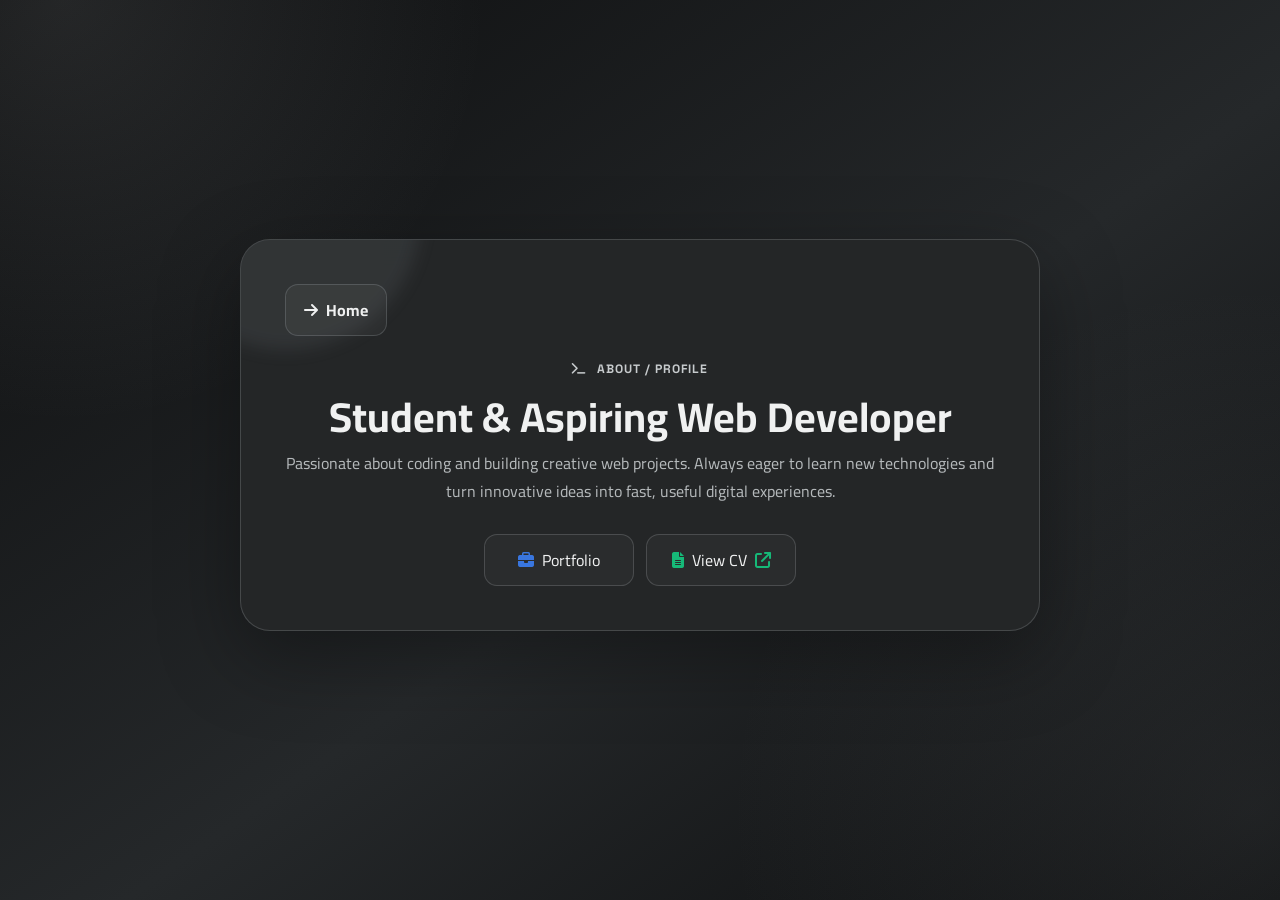
==== about.html @ c1584860 "Update profile navigation and mobile layout Co-authored-by: Copilot <223556219+Copilot@users.noreply" ====
<!DOCTYPE html>
<html lang="en" dir="ltr">
<head>
    <meta charset="UTF-8">
    <meta name="viewport" content="width=device-width, initial-scale=1.0">
    <title>About / Profile | Zeyad</title>
    <link rel="stylesheet" href="CSS/style.css">
    <link rel="stylesheet" href="https://cdnjs.cloudflare.com/ajax/libs/font-awesome/6.5.2/css/all.min.css">
</head>
<body>
    <main class="content-page about-page">
        <nav class="navigation-buttons">
            <a href="index.html" class="outline-button"><i class="fa-solid fa-arrow-right"></i> Home</a>
        </nav>

        <div class="section-label about-page-label"><i class="fa-solid fa-terminal" aria-hidden="true"></i><span>ABOUT / PROFILE</span></div>
        <h1>Student &amp; Aspiring Web Developer</h1>
        <p class="page-description">Passionate about coding and building creative web projects. Always eager to learn new technologies and turn innovative ideas into fast, useful digital experiences.</p>

        <div class="about-resources" aria-label="Profile resources">
            <a href="portfolio.html" class="resource-link portfolio"><i class="fa-solid fa-briefcase" aria-hidden="true"></i><span>Portfolio</span></a>
            <a href="https://drive.google.com/file/d/14Onugwz52g9S6gWUHiZJ5jE6jb5gNb1u/view?usp=sharing" class="resource-link cv" target="_blank" rel="noopener noreferrer">
                <i class="fa-solid fa-file-lines" aria-hidden="true"></i><span>View CV</span><i class="fa-solid fa-arrow-up-right-from-square" aria-hidden="true"></i>
            </a>
        </div>
    </main>
</body>
</html>
---- CSS/style.css ----
@import url("https://fonts.googleapis.com/css2?family=Cairo:wght@400;500;600;700;800&family=Space+Grotesk:wght@500;600;700&display=swap");

:root {
    --bg: #0d0e0f;
    --surface: rgba(37, 39, 40, .96);
    --surface-2: #292c2e;
    --ink: #f0f1f1;
    --muted: #b5b9bb;
    --line: rgba(201, 205, 207, .2);
    --cyan: #c7cbcd;
    --blue: #777d81;
    --green: #a6afb2;
    --shadow: 0 25px 80px rgba(0, 0, 0, .35);
}

* { box-sizing: border-box; margin: 0; padding: 0; }
body {
    min-height: 100vh;
    padding: 24px 14px 60px;
    color: var(--ink);
    font-family: "Cairo", sans-serif;
    background: var(--bg);
    background-image: radial-gradient(circle at 5% 0%, rgba(199, 203, 205, .12), transparent 28%), radial-gradient(circle at 98% 90%, rgba(119, 125, 129, .16), transparent 35%), linear-gradient(145deg, #0d0e0f, #25282a 55%, #0d0e0f);
}
button, a, input { font: inherit; }
a { text-decoration: none; }
.profile-page, .content-page {
    width: 100%; max-width: 860px; margin: auto; padding: clamp(24px, 6vw, 64px);
    text-align: center; background: var(--surface); border: 1px solid var(--line); border-radius: 30px;
    box-shadow: var(--shadow); backdrop-filter: blur(18px); position: relative; overflow: hidden;
    animation: page-enter .7s cubic-bezier(.22, 1, .36, 1) both;
}
@keyframes page-enter {
    from { opacity: 0; transform: translateY(34px) scale(.98); }
    to { opacity: 1; transform: translateY(0) scale(1); }
}
.profile-page::before, .content-page::before { content: ""; position: absolute; width: 270px; height: 270px; border-radius: 50%; top: -160px; left: -90px; background: rgba(119, 125, 129, .16); filter: blur(8px); }
.profile-page > *, .content-page > * { position: relative; z-index: 1; }
.status-chip { display: inline-flex; gap: 9px; align-items: center; margin-bottom: 26px; padding: 7px 13px; border: 1px solid rgba(211, 167, 92, .35); border-radius: 999px; color: var(--cyan); font: 700 .7rem "Space Grotesk", sans-serif; letter-spacing: 1.5px; }
.status-chip span { width: 7px; height: 7px; border-radius: 50%; background: var(--green); box-shadow: 0 0 12px var(--green); }
.avatar-link { display: block; position: relative; width: fit-content; margin: auto; padding: 0; border: 0; border-radius: 50%; outline: none; background: transparent; cursor: pointer; touch-action: none; }
.avatar { width: clamp(125px, 24vw, 185px); height: clamp(125px, 24vw, 185px); display: block; object-fit: cover; margin: auto; border: 8px solid #343638; border-radius: 50%; background: linear-gradient(145deg, #45484a, #151617); box-shadow: 0 0 0 1px rgba(199, 203, 205, .4), 0 20px 45px rgba(0, 0, 0, .45); transition: .25s ease; }
h1 { margin: 24px 0 8px; color: var(--ink); font-size: clamp(2rem, 6vw, 3.6rem); line-height: 1.1; }
.job-title { color: var(--cyan); font-size: clamp(1rem, 2.5vw, 1.3rem); font-weight: 700; }
.job-title i { margin-right: 7px; }
.company { margin: 8px auto 34px; color: var(--muted); font-size: .95rem; }
.quick-contact { display: flex; justify-content: center; gap: 16px; margin-bottom: 38px; }
.contact-icon { width: 62px; height: 62px; border: 1px solid var(--line); border-radius: 18px; color: var(--ink); cursor: pointer; transition: .2s ease; }
.contact-icon:hover, .social-link:hover, .outline-button:hover { transform: translateY(-4px); border-color: rgba(211, 167, 92, .6); }
.contact-icon i { font-size: 1.35rem; }
.phone { background: rgba(141, 187, 138, .14); color: var(--green); }.email { background: rgba(211, 167, 92, .14); color: #e8c889; }.whatsapp { background: rgba(211, 167, 92, .12); color: var(--cyan); }
.about-box { padding: 25px; direction: ltr; text-align: left; background: rgba(22, 22, 22, .86); border: 1px solid var(--line); border-radius: 22px; }
.section-label { display: flex; align-items: center; gap: 10px; margin-bottom: 16px; color: var(--cyan); font: 700 .76rem "Space Grotesk", sans-serif; letter-spacing: 1px; direction: ltr; }
.about-trigger { width: 100%; padding: 0; border: 0; background: transparent; text-align: left; cursor: pointer; }
.about-box h2 { margin-bottom: 10px; font-size: clamp(1.3rem, 3vw, 1.8rem); }.about-box p { color: var(--muted); line-height: 1.9; }
.stats { display: grid; grid-template-columns: repeat(3, 1fr); gap: 10px; margin: 20px 0 28px; }.stats div { padding: 14px 8px; border: 1px solid var(--line); border-radius: 16px; background: rgba(255,255,255,.025); }.stats strong, .stats span { display: block; }.stats strong { color: var(--cyan); font: 700 1.4rem "Space Grotesk", sans-serif; }.stats span { margin-top: 3px; color: var(--muted); font: 700 .6rem "Space Grotesk", sans-serif; letter-spacing: .6px; }
.resource-links { display: flex; justify-content: center; gap: 12px; margin: 20px 0 12px; }.resource-link { display: inline-flex; align-items: center; justify-content: center; gap: 8px; min-width: 130px; padding: 10px 16px; border: 1px solid var(--line); border-radius: 13px; color: var(--ink); background: rgba(255,255,255,.03); cursor: pointer; transition: .2s ease; }.resource-link:hover { transform: translateY(-4px); border-color: rgba(211, 167, 92, .6); }.resource-link i { font-size: 1rem; }.resource-link.portfolio i { color: #3976df; }.resource-link.cv i { color: #16b978; }
.social-links { display: flex; gap: 12px; flex-wrap: wrap; }.social-link { flex: 1 1 150px; display: flex; align-items: center; justify-content: center; gap: 10px; padding: 12px; border: 1px solid var(--line); border-radius: 15px; color: var(--ink); background: rgba(255,255,255,.03); cursor: pointer; transition: .2s ease; }.social-icon { display: grid; place-items: center; width: 30px; height: 30px; border-radius: 9px; color: white; }.social-link.linkedin .social-icon { background: #0a66c2; }.social-link.facebook .social-icon { background: #3976df; }.social-link.instagram .social-icon { background: linear-gradient(135deg,#f9ce34,#ee2a7b,#6228d7); }
.profile-actions { display: flex; gap: 12px; justify-content: center; margin-top: 30px; }.primary-button, .outline-button { display: inline-flex; align-items: center; justify-content: center; gap: 8px; min-height: 46px; padding: 10px 18px; border-radius: 13px; cursor: pointer; font-weight: 700; transition: .2s ease; }.primary-button { border: 1px solid rgba(199,203,205,.5); color: #17191a; background: linear-gradient(135deg, var(--cyan), #8f969a); box-shadow: 0 10px 25px rgba(119,125,129,.2); }.outline-button { color: var(--ink); border: 1px solid var(--line); background: rgba(255,255,255,.04); }.full-button { width: 100%; }
.content-page { max-width: 800px; text-align: right; padding: clamp(22px, 5vw, 44px); }.narrow { max-width: 520px; text-align: center; }.navigation-buttons { display: flex; justify-content: space-between; gap: 10px; margin-bottom: 25px; }.content-page h1 { text-align: center; font-size: clamp(1.8rem, 5vw, 2.6rem); }.page-description { margin: 0 auto 25px; color: var(--muted); text-align: center; line-height: 1.8; }.lock-icon { display: grid; place-items: center; width: 68px; height: 68px; margin: 8px auto; border-radius: 20px; color: var(--cyan); background: rgba(211,167,92,.12); font-size: 1.5rem; }
.project-grid { display: grid; gap: 16px; margin-top: 20px; }.project-card { padding: 22px; border: 1px solid var(--line); border-radius: 18px; background: rgba(255,255,255,.035); }.project-card h2 { margin-bottom: 9px; color: var(--ink); font-size: 1.25rem; }.project-card p { margin-bottom: 17px; color: var(--muted); line-height: 1.9; }.project-link { display: inline-flex; align-items: center; gap: 8px; padding: 9px 14px; border: 1px solid var(--line); border-radius: 12px; color: var(--ink); background: rgba(255,255,255,.04); font-weight: 700; transition: .2s ease; }.project-link:hover { transform: translateY(-3px); border-color: rgba(211,167,92,.6); }
.about-page-label { justify-content: center; margin-bottom: 18px; }.about-page h1 { margin-top: 0; }.about-resources { display: flex; justify-content: center; gap: 12px; margin-top: 28px; }.about-resources .resource-link { min-width: 150px; }
.password-input { width: 100%; min-height: 52px; margin-bottom: 14px; padding: 12px 16px; border: 1px solid var(--line); border-radius: 13px; outline: none; color: var(--ink); background: #171717; text-align: center; }.password-input:focus { border-color: var(--cyan); box-shadow: 0 0 0 3px rgba(211,167,92,.14); }#error-message { min-height: 24px; margin-top: 14px; color: #e59a8f; text-align: center; font-weight: 700; }
.memories-grid, .contacts-list { display: grid; gap: 14px; margin-top: 20px; }.memory-card, .contact-card { padding: 20px; border: 1px solid var(--line); border-radius: 18px; background: rgba(255,255,255,.035); }.memory-card { text-align: center; }.memory-date, .date { display: inline-block; padding: 5px 10px; border-radius: 999px; color: var(--cyan); background: rgba(211,167,92,.12); font: 700 .76rem "Space Grotesk", sans-serif; }.memory-card h2 { margin: 13px 0 16px; font-size: 1.12rem; }.contact-card { display: flex; align-items: center; gap: 14px; direction: ltr; }.contact-number { display: grid; place-items: center; width: 40px; height: 40px; border-radius: 12px; color: var(--cyan); background: rgba(211,167,92,.12); font-weight: 700; }.contact-person { flex: 1; text-align: left; }.contact-person h2 { margin-bottom: 4px; }.contact-phone { color: var(--muted); font: 600 .95rem "Space Grotesk", sans-serif; letter-spacing: .4px; }.contact-actions { display: flex; gap: 8px; }.contact-action { display: grid; place-items: center; width: 42px; height: 42px; border: 0; border-radius: 12px; cursor: pointer; }.call-action { color: var(--green); background: rgba(141,187,138,.14); }.whatsapp-action { color: var(--cyan); background: rgba(211,167,92,.12); }.memory-comment { margin: 18px 0; padding: 16px; color: var(--muted); border: 1px solid var(--line); border-radius: 15px; line-height: 1.9; text-align: center; }.gallery { display: grid; grid-template-columns: repeat(2, 1fr); gap: 11px; }.gallery img { width: 100%; aspect-ratio: 4/3; object-fit: cover; border: 1px solid var(--line); border-radius: 13px; cursor: pointer; transition: .2s ease; }.gallery img:hover { transform: scale(1.02); border-color: var(--cyan); }
@media (max-width: 560px) { body { padding: 10px 8px 35px; }.profile-page, .content-page { border-radius: 22px; padding: 24px 16px; }.profile-actions { flex-direction: column-reverse; }.social-link { flex-basis: 110px; font-size: .82rem; }.gallery { grid-template-columns: 1fr; }.navigation-buttons .outline-button { padding-inline: 12px; font-size: .82rem; } }
@media (max-width: 899px) {
    body { padding: 12px 10px 36px; overflow-x: hidden; }
    .profile-page, .content-page { max-width: 100%; border-radius: 22px; padding: 28px 18px; }
    .content-page { overflow: hidden; }
    .profile-page { min-height: calc(100vh - 48px); }
    .status-chip { margin-bottom: 20px; }
    .avatar { width: clamp(112px, 42vw, 155px); height: clamp(112px, 42vw, 155px); }
    h1 { font-size: clamp(1.9rem, 10vw, 2.8rem); }
    .company { margin-bottom: 25px; font-size: .86rem; }
    .quick-contact { gap: 10px; margin-bottom: 26px; }
    .contact-icon { width: 54px; height: 54px; border-radius: 15px; }
    .about-box { padding: 20px 17px; border-radius: 18px; }
    .about-box h2 { font-size: clamp(1.2rem, 6vw, 1.65rem); }
    .about-box p { max-width: 290px; margin-inline: auto; font-size: .92rem; line-height: 1.8; }
    .resource-links { flex-wrap: wrap; gap: 9px; margin: 18px 0 10px; }
    .resource-link { flex: 1 1 135px; min-width: 0; padding: 10px 11px; font-size: .88rem; }
    .social-links { gap: 9px; }
    .social-link { flex: 1 1 0; min-width: 0; padding: 10px; }
    .social-link > span:not(.social-icon) { display: none; }
    .social-icon { width: 34px; height: 34px; }
    .about-resources { flex-direction: column; }
    .about-resources .resource-link { width: 100%; }
    .social-link { flex: 1 1 135px; min-width: 0; padding: 10px 8px; }
    .profile-actions { margin-top: 22px; }
    .outline-button, .primary-button { min-height: 44px; padding: 9px 13px; font-size: .88rem; }
    .content-page h1 { font-size: clamp(1.75rem, 9vw, 2.4rem); }
    .navigation-buttons { align-items: stretch; flex-wrap: wrap; margin-bottom: 20px; }
    .navigation-buttons .outline-button { flex: 1 1 120px; white-space: nowrap; }
    .page-description { font-size: .9rem; }
    .project-card { padding: 18px 15px; }
    .project-card h2 { font-size: 1.1rem; }
    .project-card p { font-size: .9rem; line-height: 1.75; }
    .project-link { max-width: 100%; font-size: .84rem; }
    .memory-card, .contact-card { min-width: 0; }
    .memory-card h2, .memory-comment { overflow-wrap: anywhere; }
    .contact-card { padding: 15px 12px; gap: 9px; }
    .contact-number { width: 34px; height: 34px; flex: 0 0 34px; }
    .contact-person h2 { font-size: 1rem; }
    .contact-phone { font-size: .78rem; }
    .contact-actions { gap: 5px; }
    .contact-action { width: 36px; height: 36px; }
    .gallery { grid-template-columns: 1fr; }
}
@media (prefers-reduced-motion: reduce) { *, *::before, *::after { animation-duration: .01ms !important; animation-iteration-count: 1 !important; transition-duration: .01ms !important; } }
@media (min-width: 900px) {
    body { display: flex; align-items: center; padding: 40px 28px 70px; }
    .profile-page { max-width: 1120px; padding: 56px 72px; }
    .profile-page > .status-chip { grid-area: status; }
    .profile-page > .avatar-link { grid-area: avatar; }
    .profile-page > h1 { grid-area: name; }
    .profile-page > .job-title { grid-area: job; }
    .profile-page > .company { grid-area: company; }
    .profile-page > .quick-contact { grid-area: contacts; }
    .profile-page > .about-box { grid-area: about; }
    .profile-page > .resource-links { grid-area: resources; }
    .profile-page > .social-links { grid-area: social; }
    .profile-page > .profile-actions { grid-area: actions; }
    .profile-page { display: grid; grid-template-columns: minmax(250px, .75fr) minmax(0, 1.25fr); grid-template-areas:
        "status status"
        "avatar about"
        "name about"
        "job about"
        "company about"
        "contacts about"
        "resources resources"
        "social social"
        "actions actions"; column-gap: 64px; align-items: center; }
    .profile-page > h1 { margin-top: 20px; font-size: clamp(2.6rem, 4vw, 4rem); }
    .profile-page > .company { margin-bottom: 20px; }
    .profile-page > .quick-contact { margin-bottom: 25px; }
    .profile-page > .about-box { align-self: stretch; display: flex; flex-direction: column; justify-content: center; padding: 36px; }
    .profile-page > .about-box h2 { font-size: clamp(1.7rem, 2.5vw, 2.3rem); }
    .profile-page > .about-box p { max-width: 620px; font-size: 1.05rem; }
    .resource-links { margin-top: 30px; }
    .social-links { margin-top: 10px; }
}
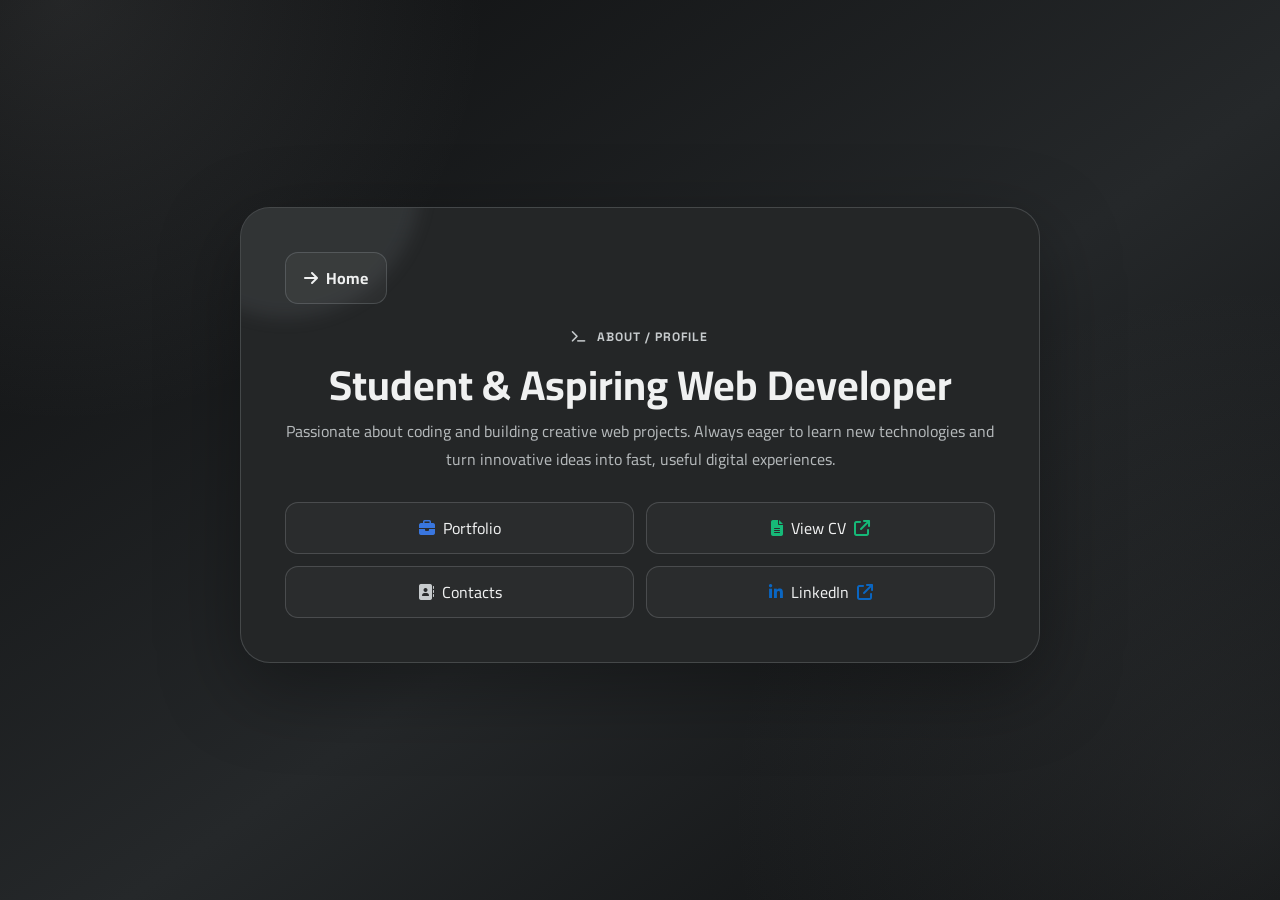
==== commit 9f7f0ce2: "Move contacts and LinkedIn to about page Co-authored-by: Copilot <223556219+Copilot@users.noreply.gi" ====
--- a/about.html
+++ b/about.html
@@ -22,6 +22,10 @@
             <a href="https://drive.google.com/file/d/14Onugwz52g9S6gWUHiZJ5jE6jb5gNb1u/view?usp=sharing" class="resource-link cv" target="_blank" rel="noopener noreferrer">
                 <i class="fa-solid fa-file-lines" aria-hidden="true"></i><span>View CV</span><i class="fa-solid fa-arrow-up-right-from-square" aria-hidden="true"></i>
             </a>
+            <a href="contacts.html" class="resource-link contacts"><i class="fa-solid fa-address-book" aria-hidden="true"></i><span>Contacts</span></a>
+            <a href="https://www.linkedin.com/in/zeyad-mansour-22aa09361" class="resource-link linkedin" target="_blank" rel="noopener noreferrer">
+                <i class="fa-brands fa-linkedin-in" aria-hidden="true"></i><span>LinkedIn</span><i class="fa-solid fa-arrow-up-right-from-square" aria-hidden="true"></i>
+            </a>
         </div>
     </main>
 </body>
--- a/CSS/style.css
+++ b/CSS/style.css
@@ -59,7 +59,7 @@
 .profile-actions { display: flex; gap: 12px; justify-content: center; margin-top: 30px; }.primary-button, .outline-button { display: inline-flex; align-items: center; justify-content: center; gap: 8px; min-height: 46px; padding: 10px 18px; border-radius: 13px; cursor: pointer; font-weight: 700; transition: .2s ease; }.primary-button { border: 1px solid rgba(199,203,205,.5); color: #17191a; background: linear-gradient(135deg, var(--cyan), #8f969a); box-shadow: 0 10px 25px rgba(119,125,129,.2); }.outline-button { color: var(--ink); border: 1px solid var(--line); background: rgba(255,255,255,.04); }.full-button { width: 100%; }
 .content-page { max-width: 800px; text-align: right; padding: clamp(22px, 5vw, 44px); }.narrow { max-width: 520px; text-align: center; }.navigation-buttons { display: flex; justify-content: space-between; gap: 10px; margin-bottom: 25px; }.content-page h1 { text-align: center; font-size: clamp(1.8rem, 5vw, 2.6rem); }.page-description { margin: 0 auto 25px; color: var(--muted); text-align: center; line-height: 1.8; }.lock-icon { display: grid; place-items: center; width: 68px; height: 68px; margin: 8px auto; border-radius: 20px; color: var(--cyan); background: rgba(211,167,92,.12); font-size: 1.5rem; }
 .project-grid { display: grid; gap: 16px; margin-top: 20px; }.project-card { padding: 22px; border: 1px solid var(--line); border-radius: 18px; background: rgba(255,255,255,.035); }.project-card h2 { margin-bottom: 9px; color: var(--ink); font-size: 1.25rem; }.project-card p { margin-bottom: 17px; color: var(--muted); line-height: 1.9; }.project-link { display: inline-flex; align-items: center; gap: 8px; padding: 9px 14px; border: 1px solid var(--line); border-radius: 12px; color: var(--ink); background: rgba(255,255,255,.04); font-weight: 700; transition: .2s ease; }.project-link:hover { transform: translateY(-3px); border-color: rgba(211,167,92,.6); }
-.about-page-label { justify-content: center; margin-bottom: 18px; }.about-page h1 { margin-top: 0; }.about-resources { display: flex; justify-content: center; gap: 12px; margin-top: 28px; }.about-resources .resource-link { min-width: 150px; }
+.about-page-label { justify-content: center; margin-bottom: 18px; }.about-page h1 { margin-top: 0; }.about-resources { display: grid; grid-template-columns: repeat(2, minmax(150px, 1fr)); gap: 12px; margin-top: 28px; }.about-resources .resource-link { min-width: 150px; }.resource-link.contacts i { color: var(--cyan); }.resource-link.linkedin i { color: #0a66c2; }
 .password-input { width: 100%; min-height: 52px; margin-bottom: 14px; padding: 12px 16px; border: 1px solid var(--line); border-radius: 13px; outline: none; color: var(--ink); background: #171717; text-align: center; }.password-input:focus { border-color: var(--cyan); box-shadow: 0 0 0 3px rgba(211,167,92,.14); }#error-message { min-height: 24px; margin-top: 14px; color: #e59a8f; text-align: center; font-weight: 700; }
 .memories-grid, .contacts-list { display: grid; gap: 14px; margin-top: 20px; }.memory-card, .contact-card { padding: 20px; border: 1px solid var(--line); border-radius: 18px; background: rgba(255,255,255,.035); }.memory-card { text-align: center; }.memory-date, .date { display: inline-block; padding: 5px 10px; border-radius: 999px; color: var(--cyan); background: rgba(211,167,92,.12); font: 700 .76rem "Space Grotesk", sans-serif; }.memory-card h2 { margin: 13px 0 16px; font-size: 1.12rem; }.contact-card { display: flex; align-items: center; gap: 14px; direction: ltr; }.contact-number { display: grid; place-items: center; width: 40px; height: 40px; border-radius: 12px; color: var(--cyan); background: rgba(211,167,92,.12); font-weight: 700; }.contact-person { flex: 1; text-align: left; }.contact-person h2 { margin-bottom: 4px; }.contact-phone { color: var(--muted); font: 600 .95rem "Space Grotesk", sans-serif; letter-spacing: .4px; }.contact-actions { display: flex; gap: 8px; }.contact-action { display: grid; place-items: center; width: 42px; height: 42px; border: 0; border-radius: 12px; cursor: pointer; }.call-action { color: var(--green); background: rgba(141,187,138,.14); }.whatsapp-action { color: var(--cyan); background: rgba(211,167,92,.12); }.memory-comment { margin: 18px 0; padding: 16px; color: var(--muted); border: 1px solid var(--line); border-radius: 15px; line-height: 1.9; text-align: center; }.gallery { display: grid; grid-template-columns: repeat(2, 1fr); gap: 11px; }.gallery img { width: 100%; aspect-ratio: 4/3; object-fit: cover; border: 1px solid var(--line); border-radius: 13px; cursor: pointer; transition: .2s ease; }.gallery img:hover { transform: scale(1.02); border-color: var(--cyan); }
 @media (max-width: 560px) { body { padding: 10px 8px 35px; }.profile-page, .content-page { border-radius: 22px; padding: 24px 16px; }.profile-actions { flex-direction: column-reverse; }.social-link { flex-basis: 110px; font-size: .82rem; }.gallery { grid-template-columns: 1fr; }.navigation-buttons .outline-button { padding-inline: 12px; font-size: .82rem; } }
